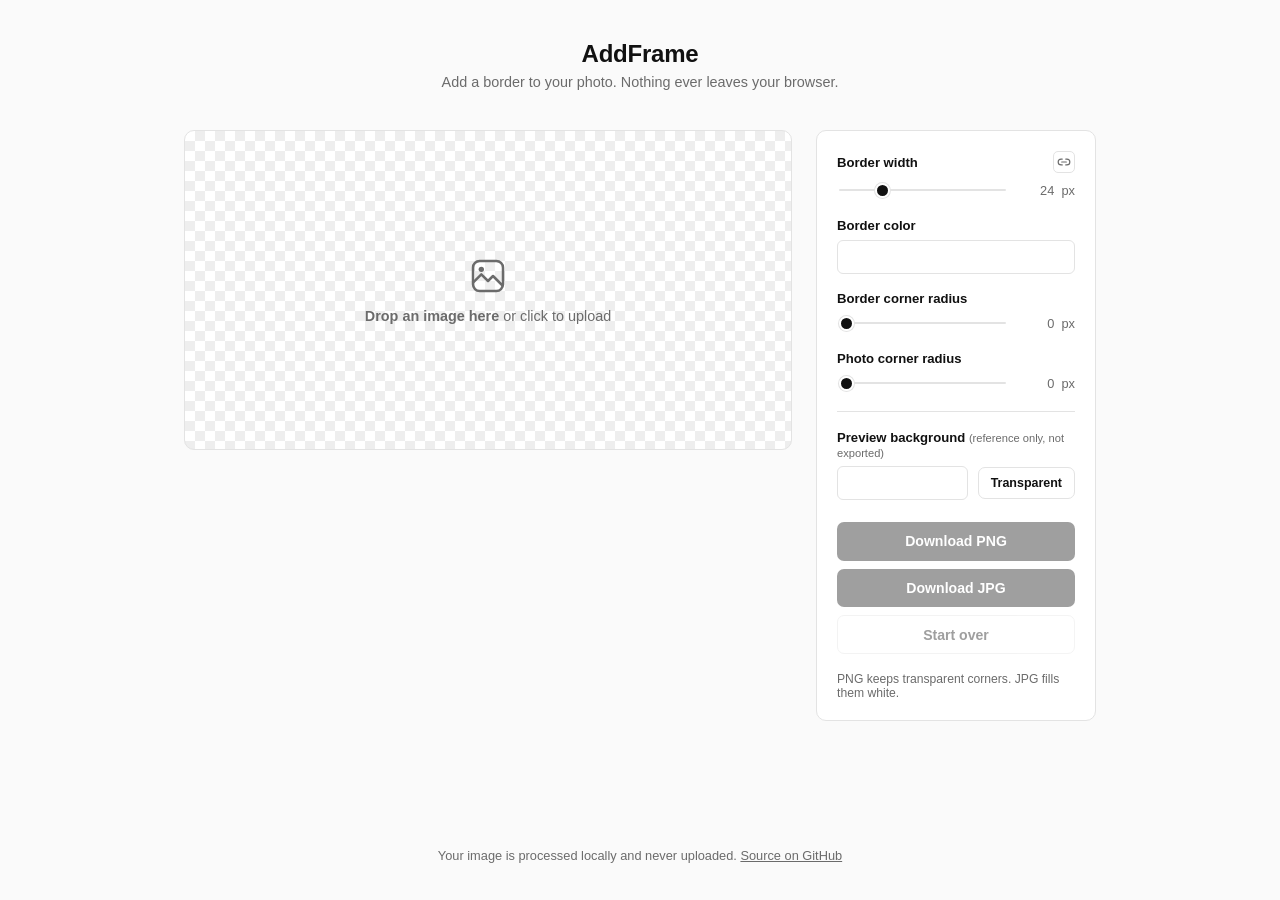
==== index.html @ 7cdfcc31 "Add per-side border widths and directly-editable px values Border width defaults to linked (one slid" ====
<!doctype html>
<html lang="en">
<head>
<meta charset="UTF-8">
<meta name="viewport" content="width=device-width, initial-scale=1">
<title>AddFrame — put a border on your photo</title>
<meta name="description" content="Add a colored border with independently rounded corners to your photo, then export as PNG or JPG. Runs entirely in your browser.">
<link rel="icon" href="data:image/svg+xml,%3Csvg xmlns='http://www.w3.org/2000/svg' viewBox='0 0 32 32'%3E%3Crect width='32' height='32' rx='9' fill='%23111111'/%3E%3Crect x='9' y='9' width='14' height='14' rx='4' fill='%23ffffff'/%3E%3C/svg%3E">
<link rel="stylesheet" href="style.css">
</head>
<body>

<header class="site-header">
  <h1>AddFrame</h1>
  <p class="tagline">Add a border to your photo. Nothing ever leaves your browser.</p>
</header>

<main>
  <section class="preview" id="dropzone" tabindex="0" role="button" aria-label="Upload an image">
    <input type="file" id="fileInput" accept="image/*" hidden>
    <div id="placeholder" class="placeholder">
      <svg width="40" height="40" viewBox="0 0 24 24" fill="none" aria-hidden="true">
        <rect x="3" y="3" width="18" height="18" rx="4" stroke="currentColor" stroke-width="1.5"/>
        <path d="M3 16l5-5 4 4 3-3 6 6" stroke="currentColor" stroke-width="1.5" stroke-linejoin="round"/>
        <circle cx="8" cy="8" r="1.6" fill="currentColor"/>
      </svg>
      <p><strong>Drop an image here</strong> or click to upload</p>
    </div>
    <div id="canvasWrap" class="canvas-wrap" hidden>
      <canvas id="canvas"></canvas>
    </div>
  </section>

  <section class="controls" id="controls" aria-label="Frame settings">

    <div class="control-group">
      <div class="label-row">
        <label for="borderWidth">Border width</label>
        <button type="button" id="linkToggle" class="icon-btn" aria-pressed="false" title="Set each side individually">
          <svg class="icon-linked" width="14" height="14" viewBox="0 0 24 24" fill="none" stroke="currentColor" stroke-width="2" stroke-linecap="round" stroke-linejoin="round" aria-hidden="true">
            <path d="M9 17H7A5 5 0 0 1 7 7h2"/>
            <path d="M15 7h2a5 5 0 1 1 0 10h-2"/>
            <line x1="8" y1="12" x2="16" y2="12"/>
          </svg>
          <svg class="icon-unlinked" width="14" height="14" viewBox="0 0 24 24" fill="none" stroke="currentColor" stroke-width="2" stroke-linecap="round" stroke-linejoin="round" aria-hidden="true">
            <path d="M18.84 12.25l1.72-1.71a5 5 0 0 0-.12-7.07 5.006 5.006 0 0 0-6.95 0l-1.72 1.71"/>
            <path d="M5.17 11.75l-1.71 1.71a5 5 0 0 0 .12 7.07 5.006 5.006 0 0 0 6.95 0l1.71-1.71"/>
            <line x1="8" y1="2" x2="8" y2="5"/>
            <line x1="2" y1="8" x2="5" y2="8"/>
            <line x1="16" y1="19" x2="16" y2="22"/>
            <line x1="19" y1="16" x2="22" y2="16"/>
          </svg>
          <span class="sr-only">Toggle linked border sides</span>
        </button>
      </div>
      <div class="control-row" id="borderWidthLinked">
        <input type="range" id="borderWidth" min="0" max="100" value="24" step="1">
        <span class="value-wrap">
          <input type="number" class="value-input" id="borderWidthValue" value="24" min="0" max="100" step="1">
          <span class="unit">px</span>
        </span>
      </div>
      <div class="side-controls" id="borderWidthSides" hidden>
        <div class="control-row side-row">
          <span class="side-label">Top</span>
          <input type="range" id="borderWidthTop" min="0" max="100" value="24" step="1">
          <span class="value-wrap">
            <input type="number" class="value-input" id="borderWidthTopValue" value="24" min="0" max="100" step="1">
            <span class="unit">px</span>
          </span>
        </div>
        <div class="control-row side-row">
          <span class="side-label">Right</span>
          <input type="range" id="borderWidthRight" min="0" max="100" value="24" step="1">
          <span class="value-wrap">
            <input type="number" class="value-input" id="borderWidthRightValue" value="24" min="0" max="100" step="1">
            <span class="unit">px</span>
          </span>
        </div>
        <div class="control-row side-row">
          <span class="side-label">Bottom</span>
          <input type="range" id="borderWidthBottom" min="0" max="100" value="24" step="1">
          <span class="value-wrap">
            <input type="number" class="value-input" id="borderWidthBottomValue" value="24" min="0" max="100" step="1">
            <span class="unit">px</span>
          </span>
        </div>
        <div class="control-row side-row">
          <span class="side-label">Left</span>
          <input type="range" id="borderWidthLeft" min="0" max="100" value="24" step="1">
          <span class="value-wrap">
            <input type="number" class="value-input" id="borderWidthLeftValue" value="24" min="0" max="100" step="1">
            <span class="unit">px</span>
          </span>
        </div>
      </div>
    </div>

    <div class="control-group">
      <label for="borderColor">Border color</label>
      <div class="control-row">
        <input type="color" id="borderColor" value="#ffffff">
      </div>
    </div>

    <div class="control-group">
      <label for="borderRadius">Border corner radius</label>
      <div class="control-row">
        <input type="range" id="borderRadius" min="0" max="100" value="0" step="1">
        <span class="value-wrap">
          <input type="number" class="value-input" id="borderRadiusValue" value="0" min="0" max="100" step="1">
          <span class="unit">px</span>
        </span>
      </div>
    </div>

    <div class="control-group">
      <label for="imageRadius">Photo corner radius</label>
      <div class="control-row">
        <input type="range" id="imageRadius" min="0" max="100" value="0" step="1">
        <span class="value-wrap">
          <input type="number" class="value-input" id="imageRadiusValue" value="0" min="0" max="100" step="1">
          <span class="unit">px</span>
        </span>
      </div>
    </div>

    <hr class="divider">

    <div class="control-group">
      <label for="previewBgColor">Preview background <span class="hint-inline">(reference only, not exported)</span></label>
      <div class="control-row">
        <input type="color" id="previewBgColor" value="#ffffff">
        <button type="button" id="previewBgReset" class="ghost small">Transparent</button>
      </div>
    </div>

    <div class="actions">
      <button id="downloadPng" type="button" class="primary" disabled>Download PNG</button>
      <button id="downloadJpg" type="button" class="primary" disabled>Download JPG</button>
      <button id="reset" type="button" class="ghost" disabled>Start over</button>
    </div>
    <p class="hint">PNG keeps transparent corners. JPG fills them white.</p>
  </section>
</main>

<footer class="site-footer">
  <p>Your image is processed locally and never uploaded. <a href="https://github.com/hipeilin/addframe">Source on GitHub</a></p>
</footer>

<script src="script.js"></script>
</body>
</html>
---- style.css ----
:root {
  --bg: #fafafa;
  --surface: #ffffff;
  --fg: #111111;
  --muted: #6b6b6b;
  --border: #e3e3e3;
  --accent: #111111;
  --accent-fg: #ffffff;
  --radius: 10px;
}

@media (prefers-color-scheme: dark) {
  :root {
    --bg: #121212;
    --surface: #1a1a1a;
    --fg: #f2f2f2;
    --muted: #9a9a9a;
    --border: #2c2c2c;
    --accent: #f2f2f2;
    --accent-fg: #121212;
  }
}

* { box-sizing: border-box; }

[hidden] { display: none !important; }

html, body {
  margin: 0;
  padding: 0;
}

body {
  background: var(--bg);
  color: var(--fg);
  font-family: -apple-system, BlinkMacSystemFont, "Segoe UI", Inter, Roboto, Helvetica, Arial, sans-serif;
  display: flex;
  flex-direction: column;
  min-height: 100vh;
}

.site-header {
  padding: 2.5rem 1.5rem 1rem;
  text-align: center;
}

.site-header h1 {
  margin: 0;
  font-size: 1.5rem;
  font-weight: 600;
  letter-spacing: -0.01em;
}

.tagline {
  margin: 0.4rem 0 0;
  color: var(--muted);
  font-size: 0.9rem;
}

main {
  flex: 1;
  width: 100%;
  max-width: 960px;
  margin: 0 auto;
  padding: 1.5rem;
  display: grid;
  grid-template-columns: 1fr 280px;
  gap: 1.5rem;
  align-items: start;
}

@media (max-width: 720px) {
  main {
    grid-template-columns: 1fr;
  }
}

.preview {
  background:
    linear-gradient(45deg, #eee 25%, transparent 25%, transparent 75%, #eee 75%, #eee),
    linear-gradient(45deg, #eee 25%, var(--surface) 25%, var(--surface) 75%, #eee 75%, #eee);
  background-size: 20px 20px;
  background-position: 0 0, 10px 10px;
  border: 1px solid var(--border);
  border-radius: var(--radius);
  min-height: 320px;
  display: flex;
  align-items: center;
  justify-content: center;
  cursor: pointer;
  padding: 1.5rem;
}

@media (prefers-color-scheme: dark) {
  .preview {
    background:
      linear-gradient(45deg, #232323 25%, transparent 25%, transparent 75%, #232323 75%, #232323),
      linear-gradient(45deg, #232323 25%, var(--surface) 25%, var(--surface) 75%, #232323 75%, #232323);
    background-size: 20px 20px;
    background-position: 0 0, 10px 10px;
  }
}

.preview:focus-visible {
  outline: 2px solid var(--accent);
  outline-offset: 2px;
}

.placeholder {
  text-align: center;
  color: var(--muted);
}

.placeholder svg {
  margin-bottom: 0.5rem;
}

.placeholder p {
  margin: 0;
  font-size: 0.9rem;
}

.preview.dragover {
  outline: 2px dashed var(--accent);
  outline-offset: -8px;
}

.preview.has-bg {
  background: var(--preview-bg-color, #ffffff);
}

.canvas-wrap {
  width: 100%;
  display: flex;
  justify-content: center;
}

#canvas {
  max-width: 100%;
  max-height: 60vh;
  height: auto;
  display: block;
}

.controls {
  background: var(--surface);
  border: 1px solid var(--border);
  border-radius: var(--radius);
  padding: 1.25rem;
  display: flex;
  flex-direction: column;
  gap: 1.1rem;
}

.control-group label {
  display: block;
  font-size: 0.82rem;
  font-weight: 600;
  margin-bottom: 0.4rem;
}

.hint-inline {
  font-weight: 400;
  color: var(--muted);
  font-size: 0.85em;
}

.control-row {
  display: flex;
  align-items: center;
  gap: 0.6rem;
}

.divider {
  border: none;
  border-top: 1px solid var(--border);
  margin: 0;
}

.label-row {
  display: flex;
  align-items: center;
  justify-content: space-between;
  margin-bottom: 0.4rem;
}

.label-row label {
  margin-bottom: 0;
}

.sr-only {
  position: absolute;
  width: 1px;
  height: 1px;
  padding: 0;
  margin: -1px;
  overflow: hidden;
  clip: rect(0, 0, 0, 0);
  white-space: nowrap;
  border: 0;
}

.icon-btn {
  display: inline-flex;
  align-items: center;
  justify-content: center;
  width: 22px;
  height: 22px;
  padding: 0;
  border: 1px solid var(--border);
  border-radius: 5px;
  background: var(--surface);
  color: var(--muted);
}

.icon-btn:hover {
  color: var(--fg);
  opacity: 1;
  border-color: var(--muted);
}

.icon-btn .icon-unlinked {
  display: none;
}

.icon-btn[aria-pressed="true"] {
  color: var(--fg);
  border-color: var(--fg);
}

.icon-btn[aria-pressed="true"] .icon-linked {
  display: none;
}

.icon-btn[aria-pressed="true"] .icon-unlinked {
  display: block;
}

.side-controls {
  display: flex;
  flex-direction: column;
  gap: 0.55rem;
  margin-top: 0.7rem;
  padding-top: 0.7rem;
  border-top: 1px dashed var(--border);
}

.side-label {
  flex: none;
  width: 3.2em;
  font-size: 0.76rem;
  color: var(--muted);
}

.value-wrap {
  display: flex;
  align-items: center;
  gap: 0.2em;
  flex: none;
  min-width: 3.6em;
  justify-content: flex-end;
}

.value-wrap .unit {
  font-size: 0.8rem;
  color: var(--muted);
}

.value-input {
  width: 2.6em;
  border: 1px solid transparent;
  background: transparent;
  color: var(--muted);
  font: inherit;
  font-size: 0.8rem;
  text-align: right;
  font-variant-numeric: tabular-nums;
  border-radius: 4px;
  padding: 2px 3px;
}

.value-input:hover {
  border-color: var(--border);
}

.value-input:focus {
  outline: none;
  border-color: var(--accent);
  color: var(--fg);
  background: var(--surface);
}

.value-input::-webkit-outer-spin-button,
.value-input::-webkit-inner-spin-button {
  -webkit-appearance: none;
  margin: 0;
}

.value-input {
  -moz-appearance: textfield;
  appearance: textfield;
}

input[type="range"] {
  flex: 1;
  -webkit-appearance: none;
  appearance: none;
  height: 2px;
  background: var(--border);
  border-radius: 999px;
  outline: none;
}

input[type="range"]::-webkit-slider-thumb {
  -webkit-appearance: none;
  appearance: none;
  width: 15px;
  height: 15px;
  border-radius: 50%;
  background: var(--accent);
  cursor: pointer;
  border: 2px solid var(--surface);
  box-shadow: 0 0 0 1px var(--border);
}

input[type="range"]::-moz-range-thumb {
  width: 15px;
  height: 15px;
  border-radius: 50%;
  background: var(--accent);
  cursor: pointer;
  border: 2px solid var(--surface);
  box-shadow: 0 0 0 1px var(--border);
}

input[type="color"] {
  -webkit-appearance: none;
  appearance: none;
  width: 100%;
  flex: 1;
  min-width: 0;
  height: 34px;
  border: 1px solid var(--border);
  border-radius: 6px;
  padding: 3px;
  background: var(--surface);
  cursor: pointer;
}

input[type="color"]::-webkit-color-swatch-wrapper {
  padding: 0;
}

input[type="color"]::-webkit-color-swatch {
  border: none;
  border-radius: 4px;
}

.actions {
  display: flex;
  flex-direction: column;
  gap: 0.5rem;
  margin-top: 0.25rem;
}

button {
  font: inherit;
  font-size: 0.88rem;
  font-weight: 600;
  padding: 0.65rem 1rem;
  border-radius: 7px;
  border: 1px solid transparent;
  cursor: pointer;
  transition: opacity 0.15s ease;
}

button:hover {
  opacity: 0.85;
}

button:disabled {
  opacity: 0.4;
  cursor: not-allowed;
}

button.primary {
  background: var(--accent);
  color: var(--accent-fg);
}

button.ghost {
  background: transparent;
  border-color: var(--border);
  color: var(--fg);
}

button.small {
  flex: none;
  padding: 0.5rem 0.75rem;
  font-size: 0.78rem;
  white-space: nowrap;
}

.hint {
  margin: 0;
  font-size: 0.76rem;
  color: var(--muted);
}

.site-footer {
  text-align: center;
  padding: 1.5rem;
  font-size: 0.8rem;
  color: var(--muted);
}

.site-footer a {
  color: inherit;
}
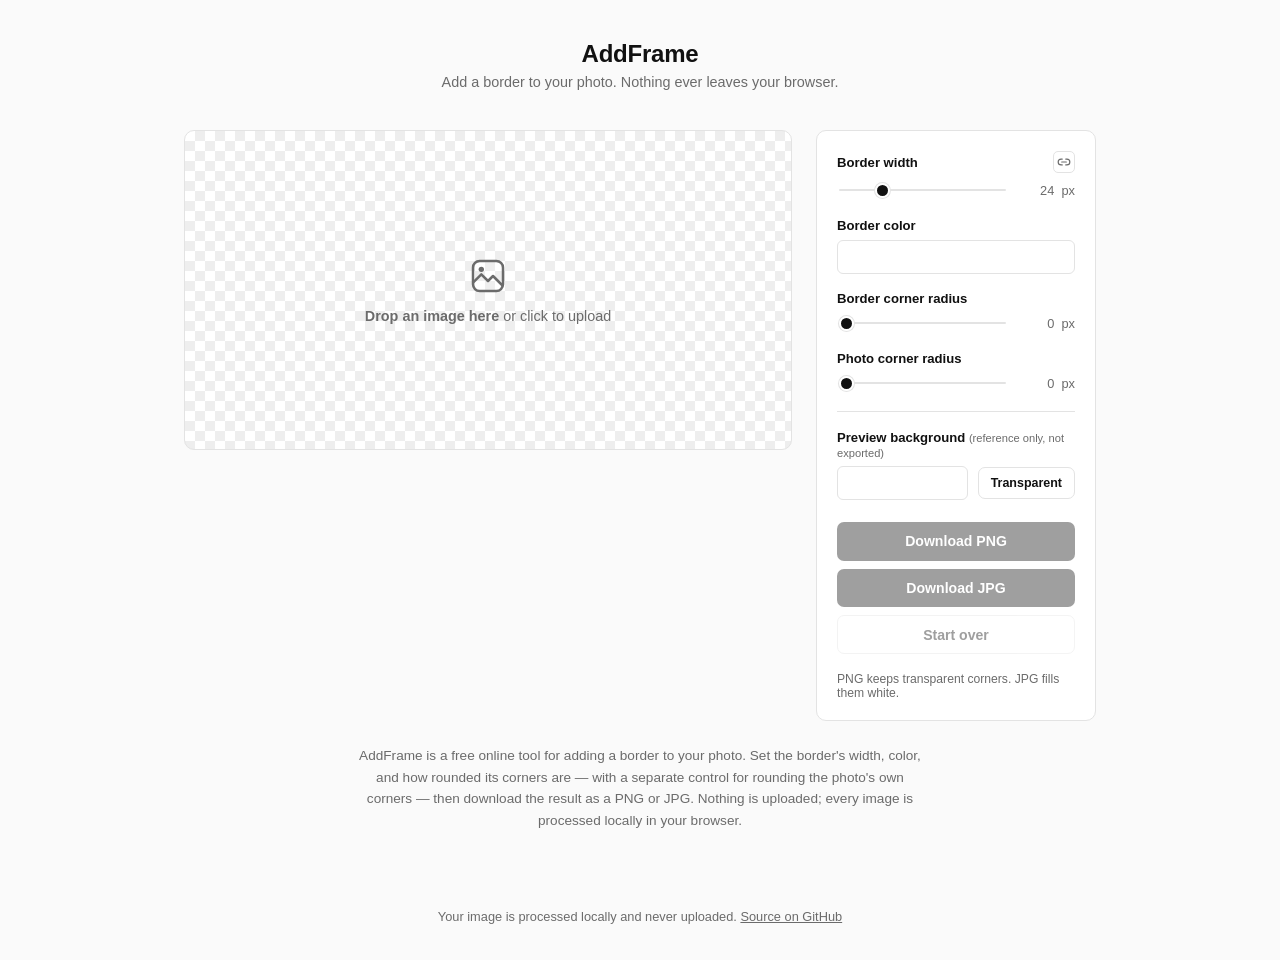
==== commit 36c5aa8e: "Add SEO metadata: OG/Twitter tags, structured data, sitemap Adds a canonical link, Open Graph and Tw" ====
--- a/index.html
+++ b/index.html
@@ -3,10 +3,45 @@
 <head>
 <meta charset="UTF-8">
 <meta name="viewport" content="width=device-width, initial-scale=1">
-<title>AddFrame — put a border on your photo</title>
-<meta name="description" content="Add a colored border with independently rounded corners to your photo, then export as PNG or JPG. Runs entirely in your browser.">
+<title>AddFrame — Add a Border to Your Photo Online, Free</title>
+<meta name="description" content="Add a border to your photo online for free. Adjust the width, color, and rounded corners, then export as PNG or JPG. Runs in your browser — no uploads.">
+<link rel="canonical" href="https://hipeilin.github.io/addframe/">
 <link rel="icon" href="data:image/svg+xml,%3Csvg xmlns='http://www.w3.org/2000/svg' viewBox='0 0 32 32'%3E%3Crect width='32' height='32' rx='9' fill='%23111111'/%3E%3Crect x='9' y='9' width='14' height='14' rx='4' fill='%23ffffff'/%3E%3C/svg%3E">
 <link rel="stylesheet" href="style.css">
+
+<meta property="og:type" content="website">
+<meta property="og:site_name" content="AddFrame">
+<meta property="og:title" content="AddFrame — Add a Border to Your Photo Online, Free">
+<meta property="og:description" content="Add a border to your photo online for free. Adjust the width, color, and rounded corners, then export as PNG or JPG. Runs in your browser — no uploads.">
+<meta property="og:url" content="https://hipeilin.github.io/addframe/">
+<meta property="og:image" content="https://hipeilin.github.io/addframe/og-image.png">
+<meta property="og:image:width" content="1200">
+<meta property="og:image:height" content="630">
+<meta property="og:image:alt" content="AddFrame — add a border to your photo online, free">
+
+<meta name="twitter:card" content="summary_large_image">
+<meta name="twitter:title" content="AddFrame — Add a Border to Your Photo Online, Free">
+<meta name="twitter:description" content="Add a border to your photo online for free. Adjust the width, color, and rounded corners, then export as PNG or JPG. Runs in your browser — no uploads.">
+<meta name="twitter:image" content="https://hipeilin.github.io/addframe/og-image.png">
+
+<script type="application/ld+json">
+{
+  "@context": "https://schema.org",
+  "@type": "WebApplication",
+  "name": "AddFrame",
+  "url": "https://hipeilin.github.io/addframe/",
+  "description": "Add a border to your photo online for free. Adjust the width, color, and rounded corners — separately for the border and the photo — then export as PNG or JPG.",
+  "applicationCategory": "MultimediaApplication",
+  "operatingSystem": "Any (runs in a web browser)",
+  "browserRequirements": "Requires JavaScript",
+  "offers": {
+    "@type": "Offer",
+    "price": "0",
+    "priceCurrency": "USD"
+  },
+  "isAccessibleForFree": true
+}
+</script>
 </head>
 <body>
 
@@ -144,6 +179,10 @@
   </section>
 </main>
 
+<section class="about">
+  <p>AddFrame is a free online tool for adding a border to your photo. Set the border's width, color, and how rounded its corners are — with a separate control for rounding the photo's own corners — then download the result as a PNG or JPG. Nothing is uploaded; every image is processed locally in your browser.</p>
+</section>
+
 <footer class="site-footer">
   <p>Your image is processed locally and never uploaded. <a href="https://github.com/hipeilin/addframe">Source on GitHub</a></p>
 </footer>
--- a/style.css
+++ b/style.css
@@ -407,6 +407,20 @@
   color: var(--muted);
 }
 
+.about {
+  max-width: 620px;
+  margin: 0 auto;
+  padding: 0 1.5rem 2.5rem;
+  text-align: center;
+}
+
+.about p {
+  margin: 0;
+  color: var(--muted);
+  font-size: 0.85rem;
+  line-height: 1.6;
+}
+
 .site-footer {
   text-align: center;
   padding: 1.5rem;
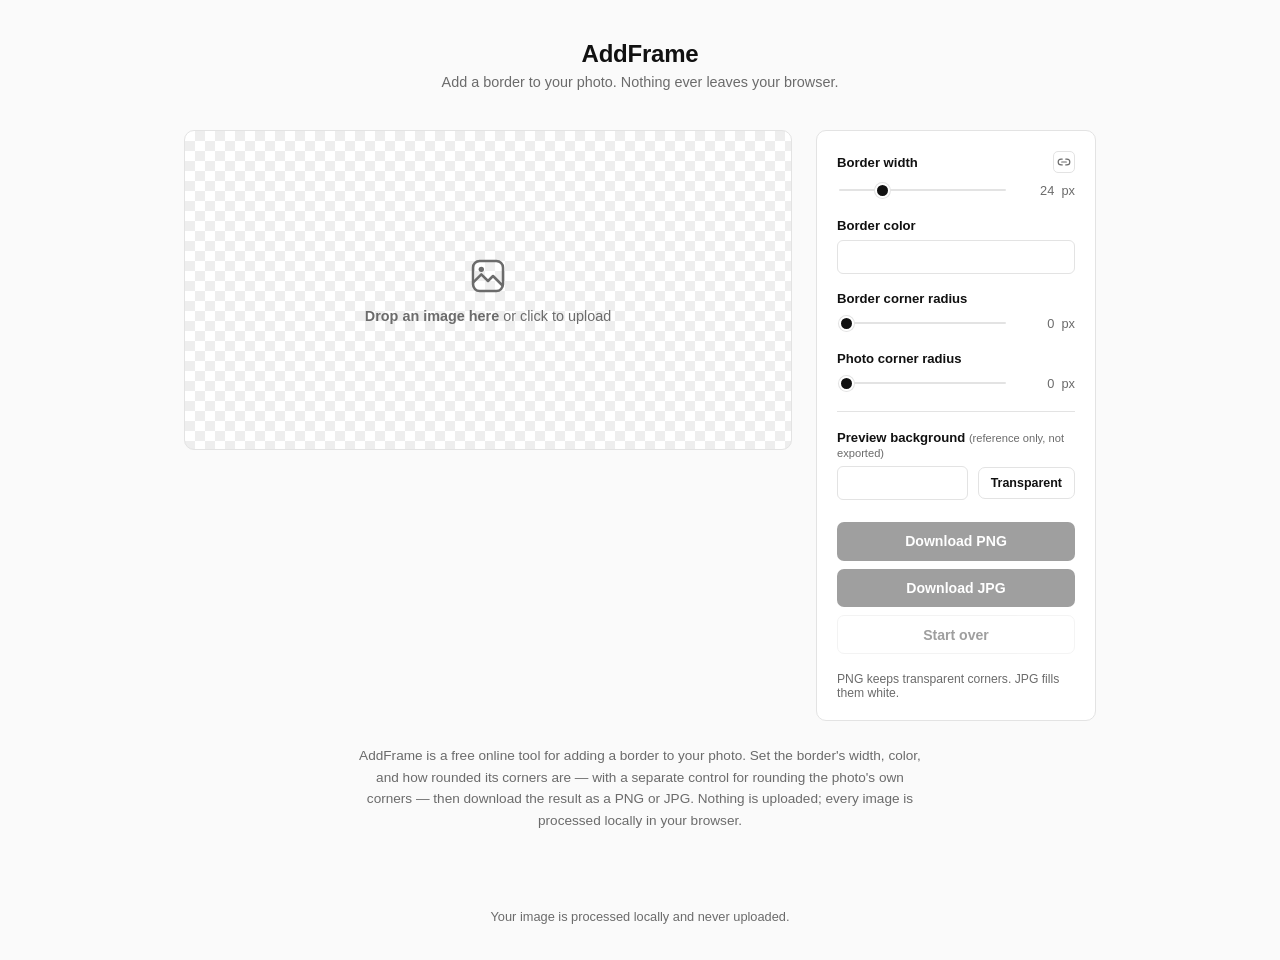
==== commit 98efc34d: "Finalized" ====
--- a/index.html
+++ b/index.html
@@ -1,30 +1,35 @@
 <!doctype html>
 <html lang="en">
+
 <head>
-<meta charset="UTF-8">
-<meta name="viewport" content="width=device-width, initial-scale=1">
-<title>AddFrame — Add a Border to Your Photo Online, Free</title>
-<meta name="description" content="Add a border to your photo online for free. Adjust the width, color, and rounded corners, then export as PNG or JPG. Runs in your browser — no uploads.">
-<link rel="canonical" href="https://hipeilin.github.io/addframe/">
-<link rel="icon" href="data:image/svg+xml,%3Csvg xmlns='http://www.w3.org/2000/svg' viewBox='0 0 32 32'%3E%3Crect width='32' height='32' rx='9' fill='%23111111'/%3E%3Crect x='9' y='9' width='14' height='14' rx='4' fill='%23ffffff'/%3E%3C/svg%3E">
-<link rel="stylesheet" href="style.css">
-
-<meta property="og:type" content="website">
-<meta property="og:site_name" content="AddFrame">
-<meta property="og:title" content="AddFrame — Add a Border to Your Photo Online, Free">
-<meta property="og:description" content="Add a border to your photo online for free. Adjust the width, color, and rounded corners, then export as PNG or JPG. Runs in your browser — no uploads.">
-<meta property="og:url" content="https://hipeilin.github.io/addframe/">
-<meta property="og:image" content="https://hipeilin.github.io/addframe/og-image.png">
-<meta property="og:image:width" content="1200">
-<meta property="og:image:height" content="630">
-<meta property="og:image:alt" content="AddFrame — add a border to your photo online, free">
-
-<meta name="twitter:card" content="summary_large_image">
-<meta name="twitter:title" content="AddFrame — Add a Border to Your Photo Online, Free">
-<meta name="twitter:description" content="Add a border to your photo online for free. Adjust the width, color, and rounded corners, then export as PNG or JPG. Runs in your browser — no uploads.">
-<meta name="twitter:image" content="https://hipeilin.github.io/addframe/og-image.png">
-
-<script type="application/ld+json">
+  <meta charset="UTF-8">
+  <meta name="viewport" content="width=device-width, initial-scale=1">
+  <title>AddFrame — Add a Border to Your Photo Online, Free</title>
+  <meta name="description"
+    content="Add a border to your photo online for free. Adjust the width, color, and rounded corners, then export as PNG or JPG. Runs in your browser — no uploads.">
+  <link rel="canonical" href="https://hipeilin.github.io/addframe/">
+  <link rel="icon"
+    href="data:image/svg+xml,%3Csvg xmlns='http://www.w3.org/2000/svg' viewBox='0 0 32 32'%3E%3Crect width='32' height='32' rx='9' fill='%23111111'/%3E%3Crect x='9' y='9' width='14' height='14' rx='4' fill='%23ffffff'/%3E%3C/svg%3E">
+  <link rel="stylesheet" href="style.css">
+
+  <meta property="og:type" content="website">
+  <meta property="og:site_name" content="AddFrame">
+  <meta property="og:title" content="AddFrame — Add a Border to Your Photo Online, Free">
+  <meta property="og:description"
+    content="Add a border to your photo online for free. Adjust the width, color, and rounded corners, then export as PNG or JPG. Runs in your browser — no uploads.">
+  <meta property="og:url" content="https://hipeilin.github.io/addframe/">
+  <meta property="og:image" content="https://hipeilin.github.io/addframe/og-image.png">
+  <meta property="og:image:width" content="1200">
+  <meta property="og:image:height" content="630">
+  <meta property="og:image:alt" content="AddFrame — add a border to your photo online, free">
+
+  <meta name="twitter:card" content="summary_large_image">
+  <meta name="twitter:title" content="AddFrame — Add a Border to Your Photo Online, Free">
+  <meta name="twitter:description"
+    content="Add a border to your photo online for free. Adjust the width, color, and rounded corners, then export as PNG or JPG. Runs in your browser — no uploads.">
+  <meta name="twitter:image" content="https://hipeilin.github.io/addframe/og-image.png">
+
+  <script type="application/ld+json">
 {
   "@context": "https://schema.org",
   "@type": "WebApplication",
@@ -43,150 +48,159 @@
 }
 </script>
 </head>
+
 <body>
 
-<header class="site-header">
-  <h1>AddFrame</h1>
-  <p class="tagline">Add a border to your photo. Nothing ever leaves your browser.</p>
-</header>
-
-<main>
-  <section class="preview" id="dropzone" tabindex="0" role="button" aria-label="Upload an image">
-    <input type="file" id="fileInput" accept="image/*" hidden>
-    <div id="placeholder" class="placeholder">
-      <svg width="40" height="40" viewBox="0 0 24 24" fill="none" aria-hidden="true">
-        <rect x="3" y="3" width="18" height="18" rx="4" stroke="currentColor" stroke-width="1.5"/>
-        <path d="M3 16l5-5 4 4 3-3 6 6" stroke="currentColor" stroke-width="1.5" stroke-linejoin="round"/>
-        <circle cx="8" cy="8" r="1.6" fill="currentColor"/>
-      </svg>
-      <p><strong>Drop an image here</strong> or click to upload</p>
-    </div>
-    <div id="canvasWrap" class="canvas-wrap" hidden>
-      <canvas id="canvas"></canvas>
-    </div>
-  </section>
-
-  <section class="controls" id="controls" aria-label="Frame settings">
-
-    <div class="control-group">
-      <div class="label-row">
-        <label for="borderWidth">Border width</label>
-        <button type="button" id="linkToggle" class="icon-btn" aria-pressed="false" title="Set each side individually">
-          <svg class="icon-linked" width="14" height="14" viewBox="0 0 24 24" fill="none" stroke="currentColor" stroke-width="2" stroke-linecap="round" stroke-linejoin="round" aria-hidden="true">
-            <path d="M9 17H7A5 5 0 0 1 7 7h2"/>
-            <path d="M15 7h2a5 5 0 1 1 0 10h-2"/>
-            <line x1="8" y1="12" x2="16" y2="12"/>
-          </svg>
-          <svg class="icon-unlinked" width="14" height="14" viewBox="0 0 24 24" fill="none" stroke="currentColor" stroke-width="2" stroke-linecap="round" stroke-linejoin="round" aria-hidden="true">
-            <path d="M18.84 12.25l1.72-1.71a5 5 0 0 0-.12-7.07 5.006 5.006 0 0 0-6.95 0l-1.72 1.71"/>
-            <path d="M5.17 11.75l-1.71 1.71a5 5 0 0 0 .12 7.07 5.006 5.006 0 0 0 6.95 0l1.71-1.71"/>
-            <line x1="8" y1="2" x2="8" y2="5"/>
-            <line x1="2" y1="8" x2="5" y2="8"/>
-            <line x1="16" y1="19" x2="16" y2="22"/>
-            <line x1="19" y1="16" x2="22" y2="16"/>
-          </svg>
-          <span class="sr-only">Toggle linked border sides</span>
-        </button>
-      </div>
-      <div class="control-row" id="borderWidthLinked">
-        <input type="range" id="borderWidth" min="0" max="100" value="24" step="1">
-        <span class="value-wrap">
-          <input type="number" class="value-input" id="borderWidthValue" value="24" min="0" max="100" step="1">
-          <span class="unit">px</span>
-        </span>
-      </div>
-      <div class="side-controls" id="borderWidthSides" hidden>
-        <div class="control-row side-row">
-          <span class="side-label">Top</span>
-          <input type="range" id="borderWidthTop" min="0" max="100" value="24" step="1">
+  <header class="site-header">
+    <h1>AddFrame</h1>
+    <p class="tagline">Add a border to your photo. Nothing ever leaves your browser.</p>
+  </header>
+
+  <main>
+    <section class="preview" id="dropzone" tabindex="0" role="button" aria-label="Upload an image">
+      <input type="file" id="fileInput" accept="image/*" hidden>
+      <div id="placeholder" class="placeholder">
+        <svg width="40" height="40" viewBox="0 0 24 24" fill="none" aria-hidden="true">
+          <rect x="3" y="3" width="18" height="18" rx="4" stroke="currentColor" stroke-width="1.5" />
+          <path d="M3 16l5-5 4 4 3-3 6 6" stroke="currentColor" stroke-width="1.5" stroke-linejoin="round" />
+          <circle cx="8" cy="8" r="1.6" fill="currentColor" />
+        </svg>
+        <p><strong>Drop an image here</strong> or click to upload</p>
+      </div>
+      <div id="canvasWrap" class="canvas-wrap" hidden>
+        <canvas id="canvas"></canvas>
+      </div>
+    </section>
+
+    <section class="controls" id="controls" aria-label="Frame settings">
+
+      <div class="control-group">
+        <div class="label-row">
+          <label for="borderWidth">Border width</label>
+          <button type="button" id="linkToggle" class="icon-btn" aria-pressed="false"
+            title="Set each side individually">
+            <svg class="icon-linked" width="14" height="14" viewBox="0 0 24 24" fill="none" stroke="currentColor"
+              stroke-width="2" stroke-linecap="round" stroke-linejoin="round" aria-hidden="true">
+              <path d="M9 17H7A5 5 0 0 1 7 7h2" />
+              <path d="M15 7h2a5 5 0 1 1 0 10h-2" />
+              <line x1="8" y1="12" x2="16" y2="12" />
+            </svg>
+            <svg class="icon-unlinked" width="14" height="14" viewBox="0 0 24 24" fill="none" stroke="currentColor"
+              stroke-width="2" stroke-linecap="round" stroke-linejoin="round" aria-hidden="true">
+              <path d="M18.84 12.25l1.72-1.71a5 5 0 0 0-.12-7.07 5.006 5.006 0 0 0-6.95 0l-1.72 1.71" />
+              <path d="M5.17 11.75l-1.71 1.71a5 5 0 0 0 .12 7.07 5.006 5.006 0 0 0 6.95 0l1.71-1.71" />
+              <line x1="8" y1="2" x2="8" y2="5" />
+              <line x1="2" y1="8" x2="5" y2="8" />
+              <line x1="16" y1="19" x2="16" y2="22" />
+              <line x1="19" y1="16" x2="22" y2="16" />
+            </svg>
+            <span class="sr-only">Toggle linked border sides</span>
+          </button>
+        </div>
+        <div class="control-row" id="borderWidthLinked">
+          <input type="range" id="borderWidth" min="0" max="100" value="24" step="1">
           <span class="value-wrap">
-            <input type="number" class="value-input" id="borderWidthTopValue" value="24" min="0" max="100" step="1">
+            <input type="number" class="value-input" id="borderWidthValue" value="24" min="0" max="100" step="1">
             <span class="unit">px</span>
           </span>
         </div>
-        <div class="control-row side-row">
-          <span class="side-label">Right</span>
-          <input type="range" id="borderWidthRight" min="0" max="100" value="24" step="1">
+        <div class="side-controls" id="borderWidthSides" hidden>
+          <div class="control-row side-row">
+            <span class="side-label">Top</span>
+            <input type="range" id="borderWidthTop" min="0" max="100" value="24" step="1">
+            <span class="value-wrap">
+              <input type="number" class="value-input" id="borderWidthTopValue" value="24" min="0" max="100" step="1">
+              <span class="unit">px</span>
+            </span>
+          </div>
+          <div class="control-row side-row">
+            <span class="side-label">Right</span>
+            <input type="range" id="borderWidthRight" min="0" max="100" value="24" step="1">
+            <span class="value-wrap">
+              <input type="number" class="value-input" id="borderWidthRightValue" value="24" min="0" max="100" step="1">
+              <span class="unit">px</span>
+            </span>
+          </div>
+          <div class="control-row side-row">
+            <span class="side-label">Bottom</span>
+            <input type="range" id="borderWidthBottom" min="0" max="100" value="24" step="1">
+            <span class="value-wrap">
+              <input type="number" class="value-input" id="borderWidthBottomValue" value="24" min="0" max="100"
+                step="1">
+              <span class="unit">px</span>
+            </span>
+          </div>
+          <div class="control-row side-row">
+            <span class="side-label">Left</span>
+            <input type="range" id="borderWidthLeft" min="0" max="100" value="24" step="1">
+            <span class="value-wrap">
+              <input type="number" class="value-input" id="borderWidthLeftValue" value="24" min="0" max="100" step="1">
+              <span class="unit">px</span>
+            </span>
+          </div>
+        </div>
+      </div>
+
+      <div class="control-group">
+        <label for="borderColor">Border color</label>
+        <div class="control-row">
+          <input type="color" id="borderColor" value="#ffffff">
+        </div>
+      </div>
+
+      <div class="control-group">
+        <label for="borderRadius">Border corner radius</label>
+        <div class="control-row">
+          <input type="range" id="borderRadius" min="0" max="100" value="0" step="1">
           <span class="value-wrap">
-            <input type="number" class="value-input" id="borderWidthRightValue" value="24" min="0" max="100" step="1">
+            <input type="number" class="value-input" id="borderRadiusValue" value="0" min="0" max="100" step="1">
             <span class="unit">px</span>
           </span>
         </div>
-        <div class="control-row side-row">
-          <span class="side-label">Bottom</span>
-          <input type="range" id="borderWidthBottom" min="0" max="100" value="24" step="1">
+      </div>
+
+      <div class="control-group">
+        <label for="imageRadius">Photo corner radius</label>
+        <div class="control-row">
+          <input type="range" id="imageRadius" min="0" max="100" value="0" step="1">
           <span class="value-wrap">
-            <input type="number" class="value-input" id="borderWidthBottomValue" value="24" min="0" max="100" step="1">
+            <input type="number" class="value-input" id="imageRadiusValue" value="0" min="0" max="100" step="1">
             <span class="unit">px</span>
           </span>
         </div>
-        <div class="control-row side-row">
-          <span class="side-label">Left</span>
-          <input type="range" id="borderWidthLeft" min="0" max="100" value="24" step="1">
-          <span class="value-wrap">
-            <input type="number" class="value-input" id="borderWidthLeftValue" value="24" min="0" max="100" step="1">
-            <span class="unit">px</span>
-          </span>
-        </div>
-      </div>
-    </div>
-
-    <div class="control-group">
-      <label for="borderColor">Border color</label>
-      <div class="control-row">
-        <input type="color" id="borderColor" value="#ffffff">
-      </div>
-    </div>
-
-    <div class="control-group">
-      <label for="borderRadius">Border corner radius</label>
-      <div class="control-row">
-        <input type="range" id="borderRadius" min="0" max="100" value="0" step="1">
-        <span class="value-wrap">
-          <input type="number" class="value-input" id="borderRadiusValue" value="0" min="0" max="100" step="1">
-          <span class="unit">px</span>
-        </span>
-      </div>
-    </div>
-
-    <div class="control-group">
-      <label for="imageRadius">Photo corner radius</label>
-      <div class="control-row">
-        <input type="range" id="imageRadius" min="0" max="100" value="0" step="1">
-        <span class="value-wrap">
-          <input type="number" class="value-input" id="imageRadiusValue" value="0" min="0" max="100" step="1">
-          <span class="unit">px</span>
-        </span>
-      </div>
-    </div>
-
-    <hr class="divider">
-
-    <div class="control-group">
-      <label for="previewBgColor">Preview background <span class="hint-inline">(reference only, not exported)</span></label>
-      <div class="control-row">
-        <input type="color" id="previewBgColor" value="#ffffff">
-        <button type="button" id="previewBgReset" class="ghost small">Transparent</button>
-      </div>
-    </div>
-
-    <div class="actions">
-      <button id="downloadPng" type="button" class="primary" disabled>Download PNG</button>
-      <button id="downloadJpg" type="button" class="primary" disabled>Download JPG</button>
-      <button id="reset" type="button" class="ghost" disabled>Start over</button>
-    </div>
-    <p class="hint">PNG keeps transparent corners. JPG fills them white.</p>
+      </div>
+
+      <hr class="divider">
+
+      <div class="control-group">
+        <label for="previewBgColor">Preview background <span class="hint-inline">(reference only, not
+            exported)</span></label>
+        <div class="control-row">
+          <input type="color" id="previewBgColor" value="#ffffff">
+          <button type="button" id="previewBgReset" class="ghost small">Transparent</button>
+        </div>
+      </div>
+
+      <div class="actions">
+        <button id="downloadPng" type="button" class="primary" disabled>Download PNG</button>
+        <button id="downloadJpg" type="button" class="primary" disabled>Download JPG</button>
+        <button id="reset" type="button" class="ghost" disabled>Start over</button>
+      </div>
+      <p class="hint">PNG keeps transparent corners. JPG fills them white.</p>
+    </section>
+  </main>
+
+  <section class="about">
+    <p>AddFrame is a free online tool for adding a border to your photo. Set the border's width, color, and how rounded
+      its corners are — with a separate control for rounding the photo's own corners — then download the result as a PNG
+      or JPG. Nothing is uploaded; every image is processed locally in your browser.</p>
   </section>
-</main>
-
-<section class="about">
-  <p>AddFrame is a free online tool for adding a border to your photo. Set the border's width, color, and how rounded its corners are — with a separate control for rounding the photo's own corners — then download the result as a PNG or JPG. Nothing is uploaded; every image is processed locally in your browser.</p>
-</section>
-
-<footer class="site-footer">
-  <p>Your image is processed locally and never uploaded. <a href="https://github.com/hipeilin/addframe">Source on GitHub</a></p>
-</footer>
-
-<script src="script.js"></script>
+
+  <footer class="site-footer">
+    <p>Your image is processed locally and never uploaded.</p>
+  </footer>
+
+  <script src="script.js"></script>
 </body>
-</html>
+
+</html>
--- a/style.css
+++ b/style.css
@@ -21,11 +21,16 @@
   }
 }
 
-* { box-sizing: border-box; }
-
-[hidden] { display: none !important; }
-
-html, body {
+* {
+  box-sizing: border-box;
+}
+
+[hidden] {
+  display: none !important;
+}
+
+html,
+body {
   margin: 0;
   padding: 0;
 }
@@ -430,4 +435,4 @@
 
 .site-footer a {
   color: inherit;
-}
+}
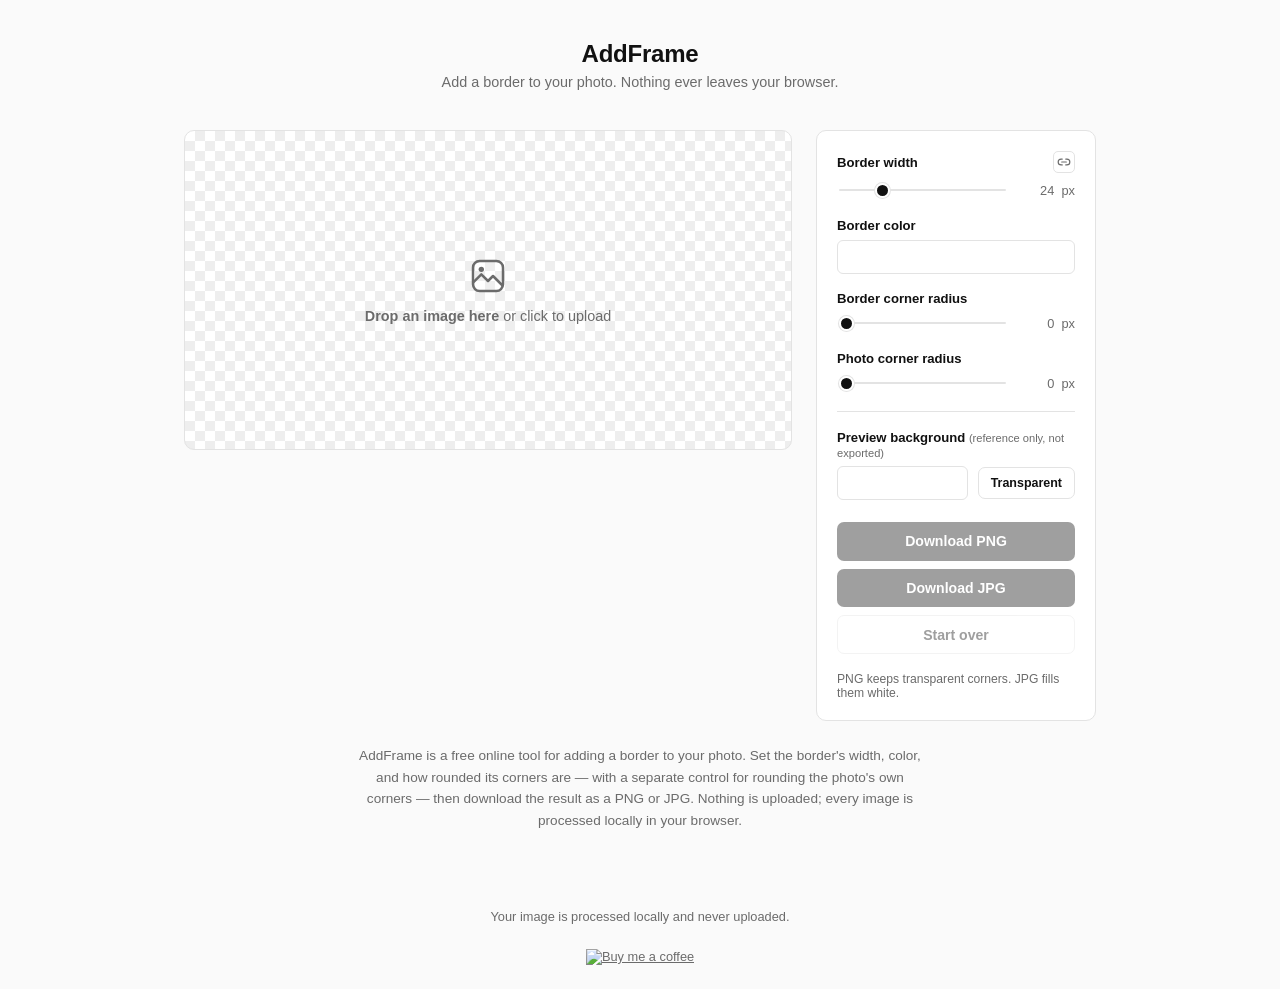
==== commit 639b151a: "Add Buy Me a Coffee button to footer Placed below the privacy note, opens in a new tab so it doesn't" ====
--- a/index.html
+++ b/index.html
@@ -47,6 +47,8 @@
   "isAccessibleForFree": true
 }
 </script>
+
+  <script data-goatcounter="https://peilinism.goatcounter.com/count" async src="//gc.zgo.at/count.js"></script>
 </head>
 
 <body>
@@ -198,6 +200,10 @@
 
   <footer class="site-footer">
     <p>Your image is processed locally and never uploaded.</p>
+    <a href="https://www.buymeacoffee.com/yungpei" target="_blank" rel="noopener noreferrer" class="coffee-link">
+      <img src="https://img.buymeacoffee.com/button-api/?text=Buy me a coffee&emoji=&slug=yungpei&button_colour=6b6b6b&font_colour=ffffff&font_family=Cookie&outline_colour=ffffff&coffee_colour=FFDD00"
+        alt="Buy me a coffee">
+    </a>
   </footer>
 
   <script src="script.js"></script>
--- a/style.css
+++ b/style.css
@@ -435,4 +435,15 @@
 
 .site-footer a {
   color: inherit;
+}
+
+.coffee-link {
+  display: inline-block;
+  margin-top: 0.75rem;
+}
+
+.coffee-link img {
+  height: 40px;
+  width: auto;
+  vertical-align: middle;
 }
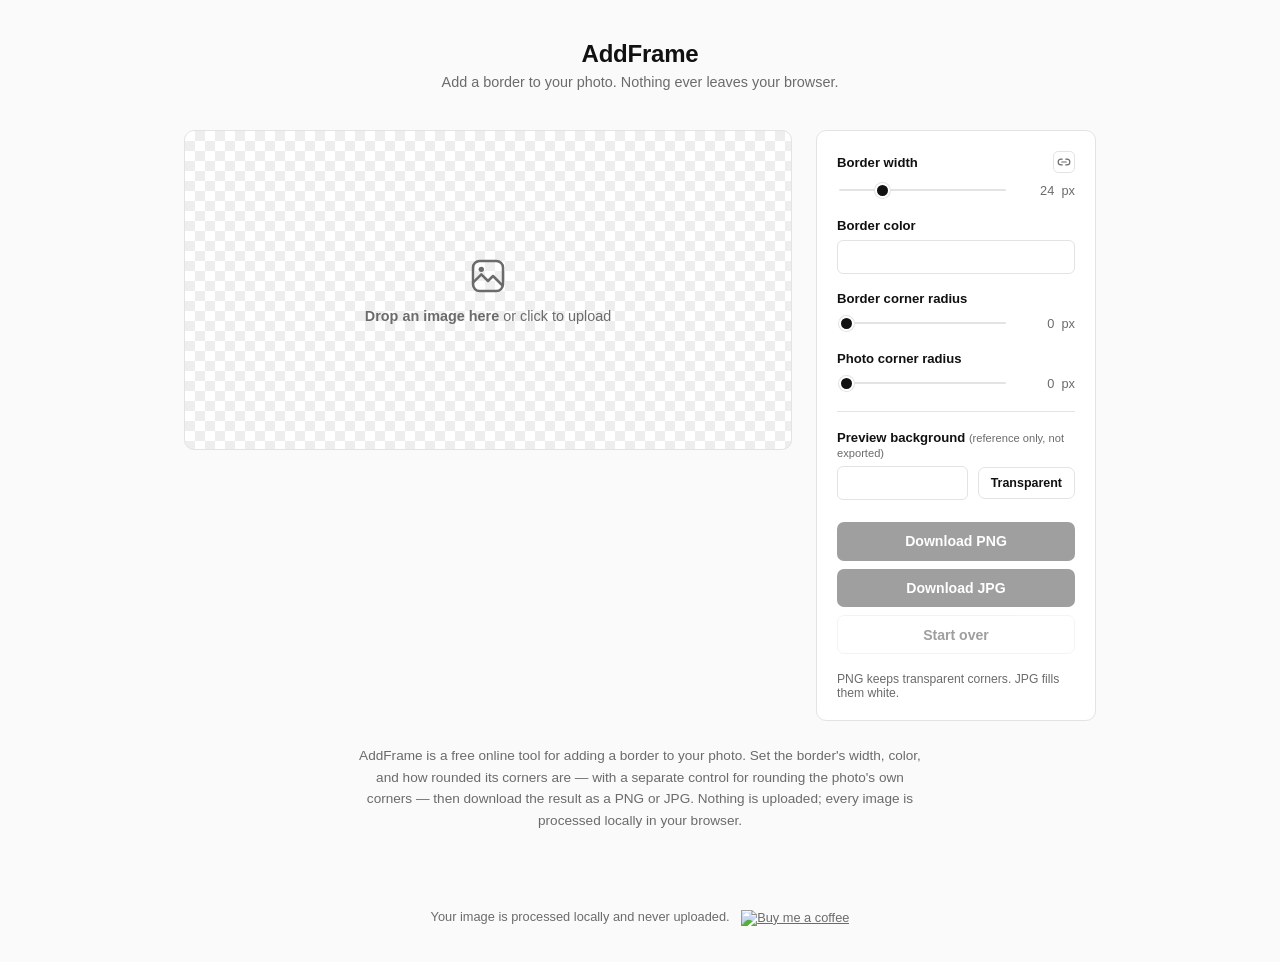
==== commit 7d8efe0b: "Move coffee button inline with footer text Sits on the same line as the privacy note instead of wrap" ====
--- a/index.html
+++ b/index.html
@@ -199,11 +199,13 @@
   </section>
 
   <footer class="site-footer">
-    <p>Your image is processed locally and never uploaded.</p>
-    <a href="https://www.buymeacoffee.com/yungpei" target="_blank" rel="noopener noreferrer" class="coffee-link">
-      <img src="https://img.buymeacoffee.com/button-api/?text=Buy me a coffee&emoji=&slug=yungpei&button_colour=6b6b6b&font_colour=ffffff&font_family=Cookie&outline_colour=ffffff&coffee_colour=FFDD00"
-        alt="Buy me a coffee">
-    </a>
+    <p>
+      Your image is processed locally and never uploaded.
+      <a href="https://www.buymeacoffee.com/yungpei" target="_blank" rel="noopener noreferrer" class="coffee-link">
+        <img src="https://img.buymeacoffee.com/button-api/?text=Buy me a coffee&emoji=&slug=yungpei&button_colour=6b6b6b&font_colour=ffffff&font_family=Cookie&outline_colour=ffffff&coffee_colour=FFDD00"
+          alt="Buy me a coffee">
+      </a>
+    </p>
   </footer>
 
   <script src="script.js"></script>
--- a/style.css
+++ b/style.css
@@ -439,11 +439,12 @@
 
 .coffee-link {
   display: inline-block;
-  margin-top: 0.75rem;
+  margin-left: 0.5rem;
+  vertical-align: middle;
 }
 
 .coffee-link img {
-  height: 40px;
+  height: 28px;
   width: auto;
   vertical-align: middle;
 }
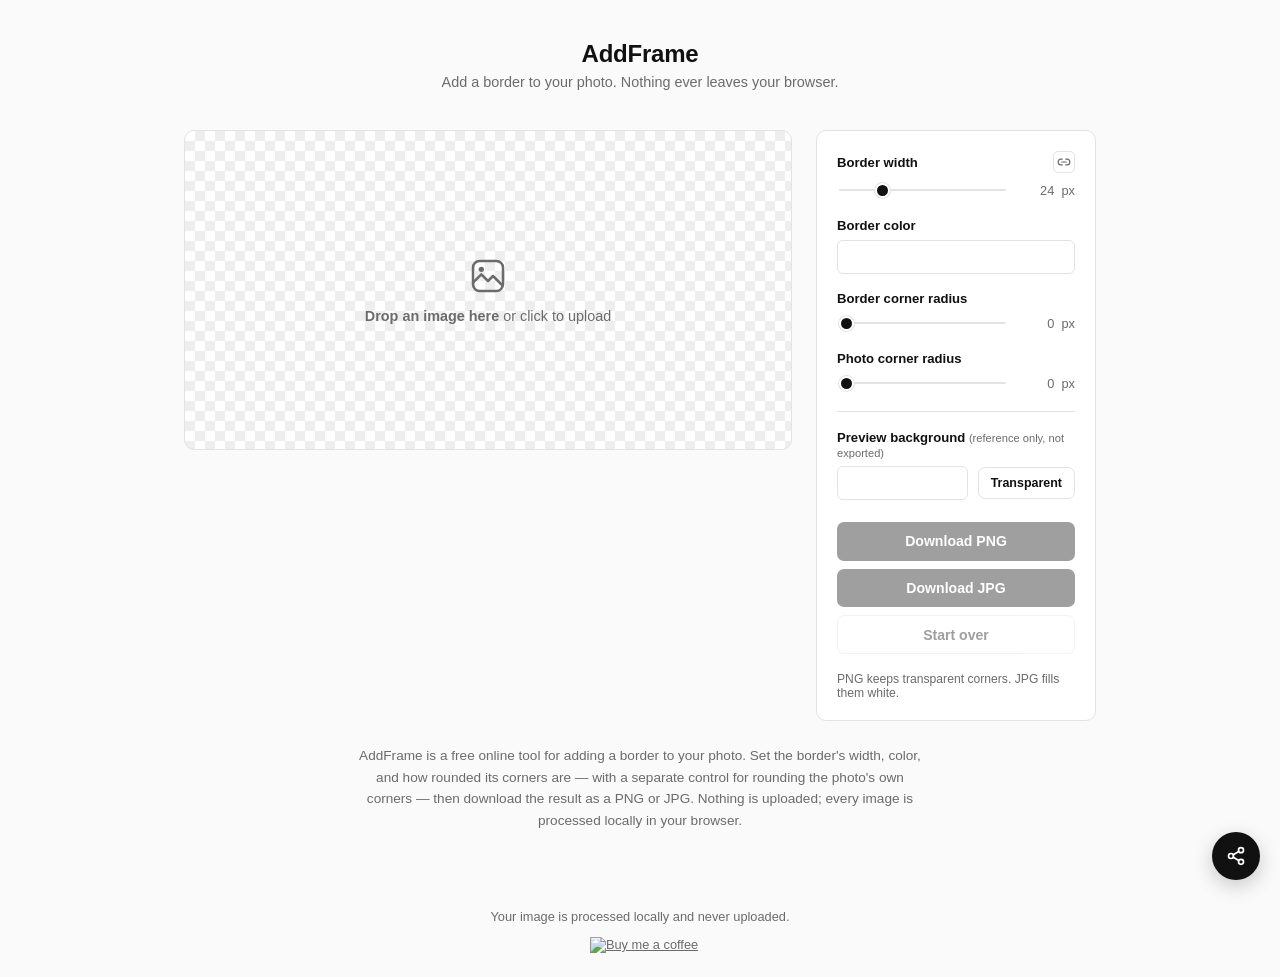
==== commit 91e66c35: "Add floating share widget A share icon fixed at the bottom right opens a small menu (X, Facebook, Li" ====
--- a/index.html
+++ b/index.html
@@ -199,14 +199,86 @@
   </section>
 
   <footer class="site-footer">
-    <p>
-      Your image is processed locally and never uploaded.
-      <a href="https://www.buymeacoffee.com/yungpei" target="_blank" rel="noopener noreferrer" class="coffee-link">
-        <img src="https://img.buymeacoffee.com/button-api/?text=Buy me a coffee&emoji=&slug=yungpei&button_colour=6b6b6b&font_colour=ffffff&font_family=Cookie&outline_colour=ffffff&coffee_colour=FFDD00"
-          alt="Buy me a coffee">
-      </a>
-    </p>
+    <p>Your image is processed locally and never uploaded.</p>
+    <a href="https://www.buymeacoffee.com/yungpei" target="_blank" rel="noopener noreferrer" class="coffee-link">
+      <img src="https://img.buymeacoffee.com/button-api/?text=Buy me a coffee&emoji=&slug=yungpei&button_colour=6b6b6b&font_colour=ffffff&font_family=Cookie&outline_colour=ffffff&coffee_colour=FFDD00"
+        alt="Buy me a coffee">
+    </a>
   </footer>
+
+  <div class="share-widget" id="shareWidget">
+    <div class="share-menu" id="shareMenu" role="menu" aria-label="Share AddFrame" hidden>
+      <a class="share-item" role="menuitem" target="_blank" rel="noopener noreferrer"
+        href="https://twitter.com/intent/tweet?url=https%3A%2F%2Fhipeilin.github.io%2Faddframe%2F&text=AddFrame%20%E2%80%94%20add%20a%20border%20to%20your%20photo%20online%2C%20free">
+        <span class="share-badge" aria-hidden="true">
+          <svg width="14" height="14" viewBox="0 0 24 24" fill="none" stroke="currentColor" stroke-width="2"
+            stroke-linecap="round">
+            <line x1="4" y1="4" x2="20" y2="20" />
+            <line x1="20" y1="4" x2="4" y2="20" />
+          </svg>
+        </span>
+        Share on X
+      </a>
+      <a class="share-item" role="menuitem" target="_blank" rel="noopener noreferrer"
+        href="https://www.facebook.com/sharer/sharer.php?u=https%3A%2F%2Fhipeilin.github.io%2Faddframe%2F">
+        <span class="share-badge" aria-hidden="true">f</span>
+        Share on Facebook
+      </a>
+      <a class="share-item" role="menuitem" target="_blank" rel="noopener noreferrer"
+        href="https://www.linkedin.com/sharing/share-offsite/?url=https%3A%2F%2Fhipeilin.github.io%2Faddframe%2F">
+        <span class="share-badge" aria-hidden="true">in</span>
+        Share on LinkedIn
+      </a>
+      <a class="share-item" role="menuitem" target="_blank" rel="noopener noreferrer"
+        href="https://www.reddit.com/submit?url=https%3A%2F%2Fhipeilin.github.io%2Faddframe%2F&title=AddFrame%20%E2%80%94%20add%20a%20border%20to%20your%20photo%20online%2C%20free">
+        <span class="share-badge" aria-hidden="true">r/</span>
+        Share on Reddit
+      </a>
+      <a class="share-item" role="menuitem" target="_blank" rel="noopener noreferrer"
+        href="https://api.whatsapp.com/send?text=AddFrame%20%E2%80%94%20add%20a%20border%20to%20your%20photo%20online%2C%20free%20https%3A%2F%2Fhipeilin.github.io%2Faddframe%2F">
+        <span class="share-badge" aria-hidden="true">
+          <svg width="14" height="14" viewBox="0 0 24 24" fill="none" stroke="currentColor" stroke-width="2"
+            stroke-linecap="round" stroke-linejoin="round">
+            <path d="M21 11.5a8.38 8.38 0 0 1-.9 3.8 8.5 8.5 0 0 1-7.6 4.7 8.38 8.38 0 0 1-3.8-.9L3 21l1.9-5.7a8.38 8.38 0 0 1-.9-3.8 8.5 8.5 0 0 1 4.7-7.6 8.38 8.38 0 0 1 3.8-.9h.5a8.48 8.48 0 0 1 8 8v.5z" />
+          </svg>
+        </span>
+        Share via WhatsApp
+      </a>
+      <a class="share-item" role="menuitem"
+        href="mailto:?subject=AddFrame%20%E2%80%94%20add%20a%20border%20to%20your%20photo%20online%2C%20free&body=https%3A%2F%2Fhipeilin.github.io%2Faddframe%2F">
+        <span class="share-badge" aria-hidden="true">
+          <svg width="14" height="14" viewBox="0 0 24 24" fill="none" stroke="currentColor" stroke-width="2"
+            stroke-linecap="round" stroke-linejoin="round">
+            <rect x="2" y="4" width="20" height="16" rx="2" />
+            <path d="m2 6 10 7 10-7" />
+          </svg>
+        </span>
+        Share via Email
+      </a>
+      <button type="button" class="share-item" role="menuitem" id="copyLinkBtn">
+        <span class="share-badge" aria-hidden="true">
+          <svg width="14" height="14" viewBox="0 0 24 24" fill="none" stroke="currentColor" stroke-width="2"
+            stroke-linecap="round" stroke-linejoin="round">
+            <path d="M9 17H7A5 5 0 0 1 7 7h2" />
+            <path d="M15 7h2a5 5 0 1 1 0 10h-2" />
+            <line x1="8" y1="12" x2="16" y2="12" />
+          </svg>
+        </span>
+        <span id="copyLinkLabel">Copy link</span>
+      </button>
+    </div>
+    <button type="button" id="shareToggle" class="share-fab" aria-haspopup="true" aria-expanded="false"
+      aria-label="Share this page">
+      <svg width="20" height="20" viewBox="0 0 24 24" fill="none" stroke="currentColor" stroke-width="2"
+        stroke-linecap="round" stroke-linejoin="round" aria-hidden="true">
+        <circle cx="18" cy="5" r="3" />
+        <circle cx="6" cy="12" r="3" />
+        <circle cx="18" cy="19" r="3" />
+        <line x1="8.59" y1="13.51" x2="15.42" y2="17.49" />
+        <line x1="15.41" y1="6.51" x2="8.59" y2="10.49" />
+      </svg>
+    </button>
+  </div>
 
   <script src="script.js"></script>
 </body>
--- a/style.css
+++ b/style.css
@@ -447,4 +447,87 @@
   height: 28px;
   width: auto;
   vertical-align: middle;
+}
+
+.share-widget {
+  position: fixed;
+  right: 1.25rem;
+  bottom: 1.25rem;
+  z-index: 50;
+  display: flex;
+  flex-direction: column;
+  align-items: flex-end;
+  gap: 0.6rem;
+}
+
+.share-fab {
+  flex: none;
+  width: 48px;
+  height: 48px;
+  padding: 0;
+  border: none;
+  border-radius: 50%;
+  background: var(--accent);
+  color: var(--accent-fg);
+  display: flex;
+  align-items: center;
+  justify-content: center;
+  box-shadow: 0 6px 20px rgba(0, 0, 0, 0.2);
+  cursor: pointer;
+  transition: opacity 0.15s ease, transform 0.15s ease;
+}
+
+.share-fab:hover {
+  opacity: 0.88;
+}
+
+.share-fab[aria-expanded="true"] {
+  transform: rotate(90deg);
+}
+
+.share-menu {
+  display: flex;
+  flex-direction: column;
+  gap: 2px;
+  min-width: 200px;
+  background: var(--surface);
+  border: 1px solid var(--border);
+  border-radius: var(--radius);
+  padding: 0.4rem;
+  box-shadow: 0 10px 30px rgba(0, 0, 0, 0.18);
+}
+
+.share-item {
+  display: flex;
+  align-items: center;
+  gap: 0.65rem;
+  padding: 0.5rem 0.55rem;
+  border: none;
+  border-radius: 6px;
+  background: none;
+  color: var(--fg);
+  font: inherit;
+  font-size: 0.82rem;
+  font-weight: 500;
+  text-align: left;
+  text-decoration: none;
+  cursor: pointer;
+}
+
+.share-item:hover {
+  background: var(--bg);
+}
+
+.share-badge {
+  flex: none;
+  width: 24px;
+  height: 24px;
+  border-radius: 7px;
+  border: 1px solid var(--border);
+  color: var(--muted);
+  display: flex;
+  align-items: center;
+  justify-content: center;
+  font-size: 0.72rem;
+  font-weight: 700;
 }
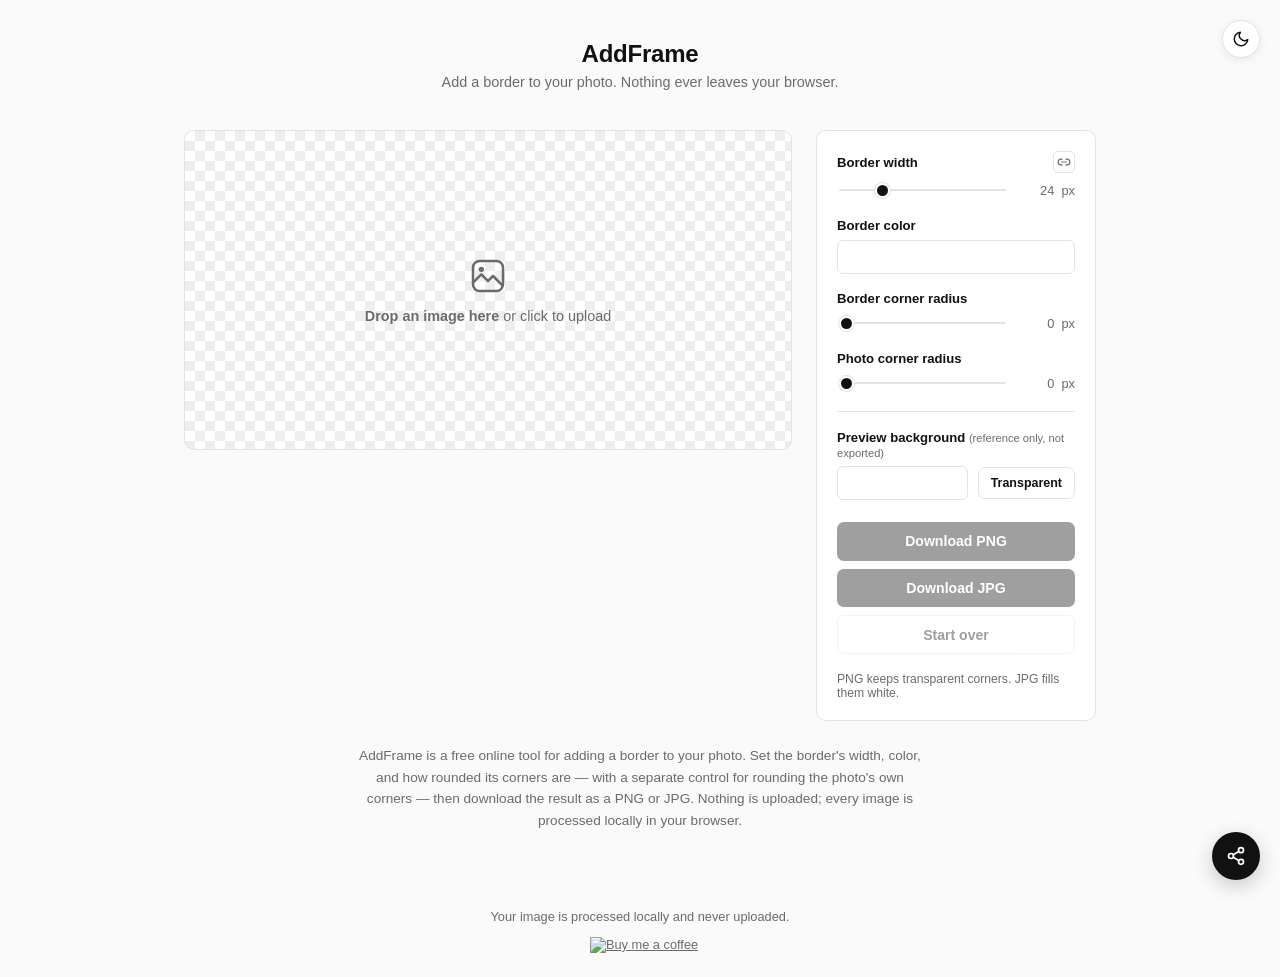
==== commit b73079b7: "Add light/dark mode toggle Defaults to system preference (prefers-color-scheme). A fixed button at t" ====
--- a/index.html
+++ b/index.html
@@ -2,6 +2,16 @@
 <html lang="en">
 
 <head>
+  <script>
+    (function () {
+      try {
+        var theme = localStorage.getItem('theme');
+        if (theme === 'light' || theme === 'dark') {
+          document.documentElement.setAttribute('data-theme', theme);
+        }
+      } catch (e) {}
+    })();
+  </script>
   <meta charset="UTF-8">
   <meta name="viewport" content="width=device-width, initial-scale=1">
   <title>AddFrame — Add a Border to Your Photo Online, Free</title>
@@ -52,6 +62,26 @@
 </head>
 
 <body>
+
+  <button type="button" id="themeToggle" class="theme-toggle" aria-pressed="false" aria-label="Toggle dark mode"
+    title="Toggle dark mode">
+    <svg class="icon-sun" width="18" height="18" viewBox="0 0 24 24" fill="none" stroke="currentColor"
+      stroke-width="2" stroke-linecap="round" stroke-linejoin="round" aria-hidden="true">
+      <circle cx="12" cy="12" r="4" />
+      <line x1="12" y1="2" x2="12" y2="4" />
+      <line x1="12" y1="20" x2="12" y2="22" />
+      <line x1="4.93" y1="4.93" x2="6.34" y2="6.34" />
+      <line x1="17.66" y1="17.66" x2="19.07" y2="19.07" />
+      <line x1="2" y1="12" x2="4" y2="12" />
+      <line x1="20" y1="12" x2="22" y2="12" />
+      <line x1="4.93" y1="19.07" x2="6.34" y2="17.66" />
+      <line x1="17.66" y1="6.34" x2="19.07" y2="4.93" />
+    </svg>
+    <svg class="icon-moon" width="18" height="18" viewBox="0 0 24 24" fill="none" stroke="currentColor"
+      stroke-width="2" stroke-linecap="round" stroke-linejoin="round" aria-hidden="true">
+      <path d="M21 12.79A9 9 0 1 1 11.21 3 7 7 0 0 0 21 12.79z" />
+    </svg>
+  </button>
 
   <header class="site-header">
     <h1>AddFrame</h1>
--- a/style.css
+++ b/style.css
@@ -7,10 +7,11 @@
   --accent: #111111;
   --accent-fg: #ffffff;
   --radius: 10px;
+  --checker-a: #eeeeee;
 }
 
 @media (prefers-color-scheme: dark) {
-  :root {
+  :root:not([data-theme="light"]) {
     --bg: #121212;
     --surface: #1a1a1a;
     --fg: #f2f2f2;
@@ -18,7 +19,19 @@
     --border: #2c2c2c;
     --accent: #f2f2f2;
     --accent-fg: #121212;
+    --checker-a: #232323;
   }
+}
+
+:root[data-theme="dark"] {
+  --bg: #121212;
+  --surface: #1a1a1a;
+  --fg: #f2f2f2;
+  --muted: #9a9a9a;
+  --border: #2c2c2c;
+  --accent: #f2f2f2;
+  --accent-fg: #121212;
+  --checker-a: #232323;
 }
 
 * {
@@ -82,8 +95,8 @@
 
 .preview {
   background:
-    linear-gradient(45deg, #eee 25%, transparent 25%, transparent 75%, #eee 75%, #eee),
-    linear-gradient(45deg, #eee 25%, var(--surface) 25%, var(--surface) 75%, #eee 75%, #eee);
+    linear-gradient(45deg, var(--checker-a) 25%, transparent 25%, transparent 75%, var(--checker-a) 75%, var(--checker-a)),
+    linear-gradient(45deg, var(--checker-a) 25%, var(--surface) 25%, var(--surface) 75%, var(--checker-a) 75%, var(--checker-a));
   background-size: 20px 20px;
   background-position: 0 0, 10px 10px;
   border: 1px solid var(--border);
@@ -94,16 +107,6 @@
   justify-content: center;
   cursor: pointer;
   padding: 1.5rem;
-}
-
-@media (prefers-color-scheme: dark) {
-  .preview {
-    background:
-      linear-gradient(45deg, #232323 25%, transparent 25%, transparent 75%, #232323 75%, #232323),
-      linear-gradient(45deg, #232323 25%, var(--surface) 25%, var(--surface) 75%, #232323 75%, #232323);
-    background-size: 20px 20px;
-    background-position: 0 0, 10px 10px;
-  }
 }
 
 .preview:focus-visible {
@@ -449,6 +452,63 @@
   vertical-align: middle;
 }
 
+.theme-toggle {
+  position: fixed;
+  top: 1.25rem;
+  right: 1.25rem;
+  z-index: 50;
+  width: 38px;
+  height: 38px;
+  padding: 0;
+  border: 1px solid var(--border);
+  border-radius: 50%;
+  background: var(--surface);
+  color: var(--fg);
+  display: flex;
+  align-items: center;
+  justify-content: center;
+  cursor: pointer;
+  box-shadow: 0 2px 10px rgba(0, 0, 0, 0.08);
+}
+
+.theme-toggle:hover {
+  opacity: 0.85;
+}
+
+.theme-toggle .icon-sun {
+  display: none;
+}
+
+.theme-toggle .icon-moon {
+  display: block;
+}
+
+@media (prefers-color-scheme: dark) {
+  :root:not([data-theme="light"]) .theme-toggle .icon-sun {
+    display: block;
+  }
+
+  :root:not([data-theme="light"]) .theme-toggle .icon-moon {
+    display: none;
+  }
+}
+
+:root[data-theme="dark"] .theme-toggle .icon-sun {
+  display: block;
+}
+
+:root[data-theme="dark"] .theme-toggle .icon-moon {
+  display: none;
+}
+
+:root[data-theme="light"] .theme-toggle .icon-sun {
+  display: none;
+}
+
+:root[data-theme="light"] .theme-toggle .icon-moon {
+  display: block;
+}
+
 .share-widget {
   position: fixed;
   right: 1.25rem;
